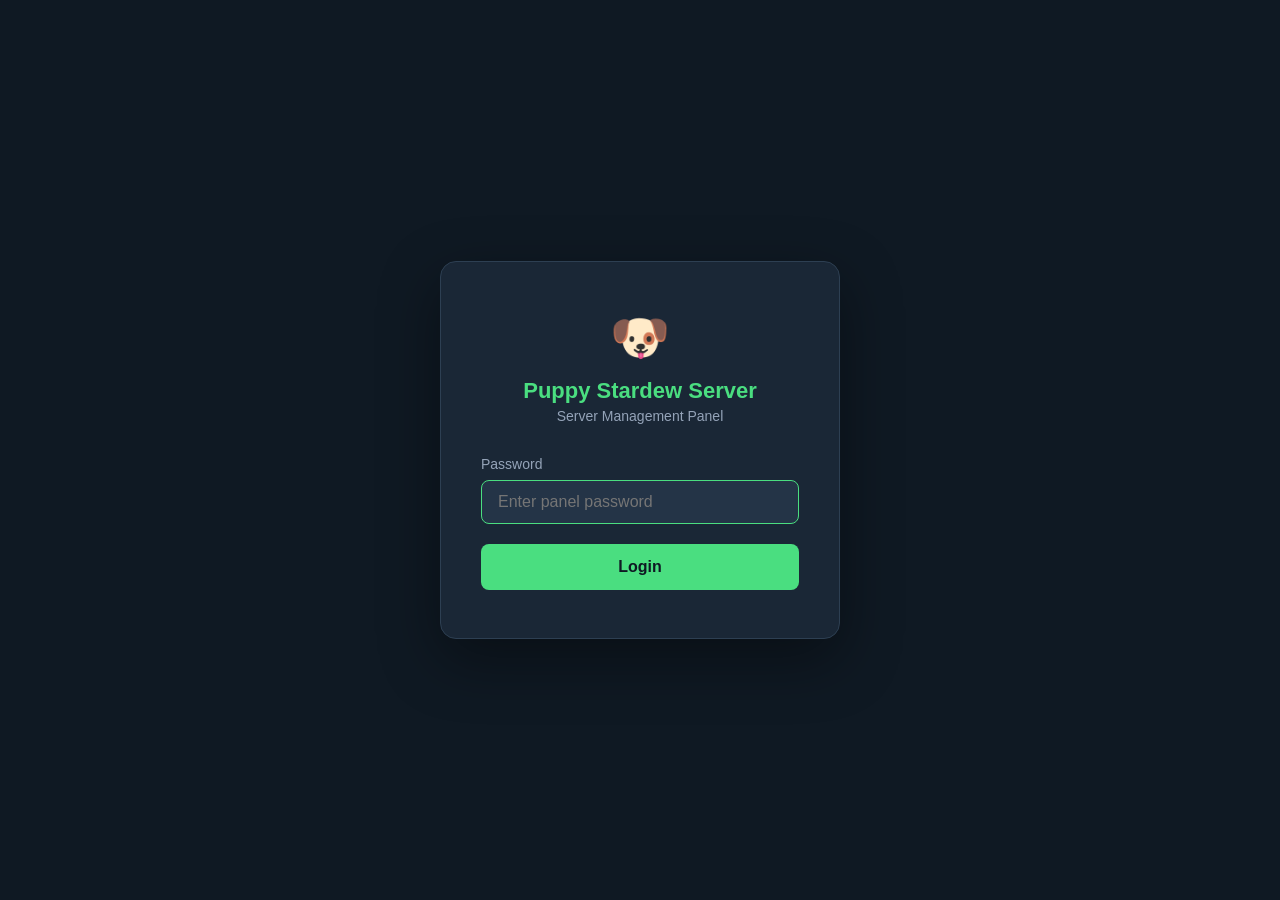
==== docker/web-panel/public/login.html @ a5d1c9ec "feat: add web management panel - Add browser-based control panel on port 18642 - Features: real-time" ====
<!DOCTYPE html>
<html lang="zh-CN">
<head>
  <meta charset="UTF-8">
  <meta name="viewport" content="width=device-width, initial-scale=1.0">
  <title>Puppy Stardew - Login</title>
  <style>
    * { margin: 0; padding: 0; box-sizing: border-box; }

    body {
      font-family: -apple-system, BlinkMacSystemFont, 'Segoe UI', Roboto, sans-serif;
      background: #0f1923;
      color: #e2e8f0;
      min-height: 100vh;
      display: flex;
      align-items: center;
      justify-content: center;
    }

    .login-container {
      background: #1a2736;
      border: 1px solid #2d3f52;
      border-radius: 16px;
      padding: 48px 40px;
      width: 100%;
      max-width: 400px;
      margin: 20px;
      box-shadow: 0 20px 60px rgba(0, 0, 0, 0.4);
    }

    .login-logo {
      text-align: center;
      margin-bottom: 32px;
    }

    .login-logo .emoji { font-size: 48px; }
    .login-logo h1 {
      font-size: 22px;
      margin-top: 12px;
      color: #4ade80;
    }
    .login-logo p {
      color: #94a3b8;
      font-size: 14px;
      margin-top: 4px;
    }

    .form-group {
      margin-bottom: 20px;
    }

    .form-group label {
      display: block;
      font-size: 14px;
      color: #94a3b8;
      margin-bottom: 8px;
    }

    .form-group input {
      width: 100%;
      padding: 12px 16px;
      background: #243447;
      border: 1px solid #2d3f52;
      border-radius: 8px;
      color: #e2e8f0;
      font-size: 16px;
      outline: none;
      transition: border-color 0.2s;
    }

    .form-group input:focus {
      border-color: #4ade80;
    }

    .login-btn {
      width: 100%;
      padding: 14px;
      background: #4ade80;
      border: none;
      border-radius: 8px;
      color: #0f1923;
      font-size: 16px;
      font-weight: 600;
      cursor: pointer;
      transition: background 0.2s;
    }

    .login-btn:hover { background: #22c55e; }
    .login-btn:disabled {
      background: #374151;
      color: #6b7280;
      cursor: not-allowed;
    }

    .error-msg {
      background: rgba(239, 68, 68, 0.15);
      border: 1px solid rgba(239, 68, 68, 0.3);
      color: #ef4444;
      padding: 10px 14px;
      border-radius: 8px;
      font-size: 14px;
      margin-bottom: 16px;
      display: none;
    }

    .error-msg.show { display: block; }
  </style>
</head>
<body>
  <div class="login-container">
    <div class="login-logo">
      <div class="emoji">🐶</div>
      <h1>Puppy Stardew Server</h1>
      <p data-i18n="login.subtitle">Server Management Panel</p>
    </div>

    <div id="errorMsg" class="error-msg"></div>

    <form id="loginForm" onsubmit="handleLogin(event)">
      <div class="form-group">
        <label data-i18n="login.password">Password</label>
        <input type="password" id="password" placeholder="Enter panel password" autofocus required>
      </div>
      <button type="submit" class="login-btn" id="loginBtn" data-i18n="login.button">Login</button>
    </form>
  </div>

  <script>
    // Check if already logged in
    const token = localStorage.getItem('panel_token');
    if (token) {
      fetch('/api/auth/verify', {
        headers: { 'Authorization': 'Bearer ' + token }
      }).then(r => {
        if (r.ok) window.location.href = '/';
      });
    }

    async function handleLogin(e) {
      e.preventDefault();
      const btn = document.getElementById('loginBtn');
      const errorEl = document.getElementById('errorMsg');
      const password = document.getElementById('password').value;

      btn.disabled = true;
      btn.textContent = 'Logging in...';
      errorEl.classList.remove('show');

      try {
        const resp = await fetch('/api/auth/login', {
          method: 'POST',
          headers: { 'Content-Type': 'application/json' },
          body: JSON.stringify({ password }),
        });

        const data = await resp.json();

        if (resp.ok) {
          localStorage.setItem('panel_token', data.token);
          window.location.href = '/';
        } else {
          errorEl.textContent = data.error || 'Login failed';
          if (data.attemptsRemaining !== undefined) {
            errorEl.textContent += ` (${data.attemptsRemaining} attempts remaining)`;
          }
          errorEl.classList.add('show');
        }
      } catch (err) {
        errorEl.textContent = 'Connection failed. Is the server running?';
        errorEl.classList.add('show');
      }

      btn.disabled = false;
      btn.textContent = 'Login';
    }
  </script>
</body>
</html>
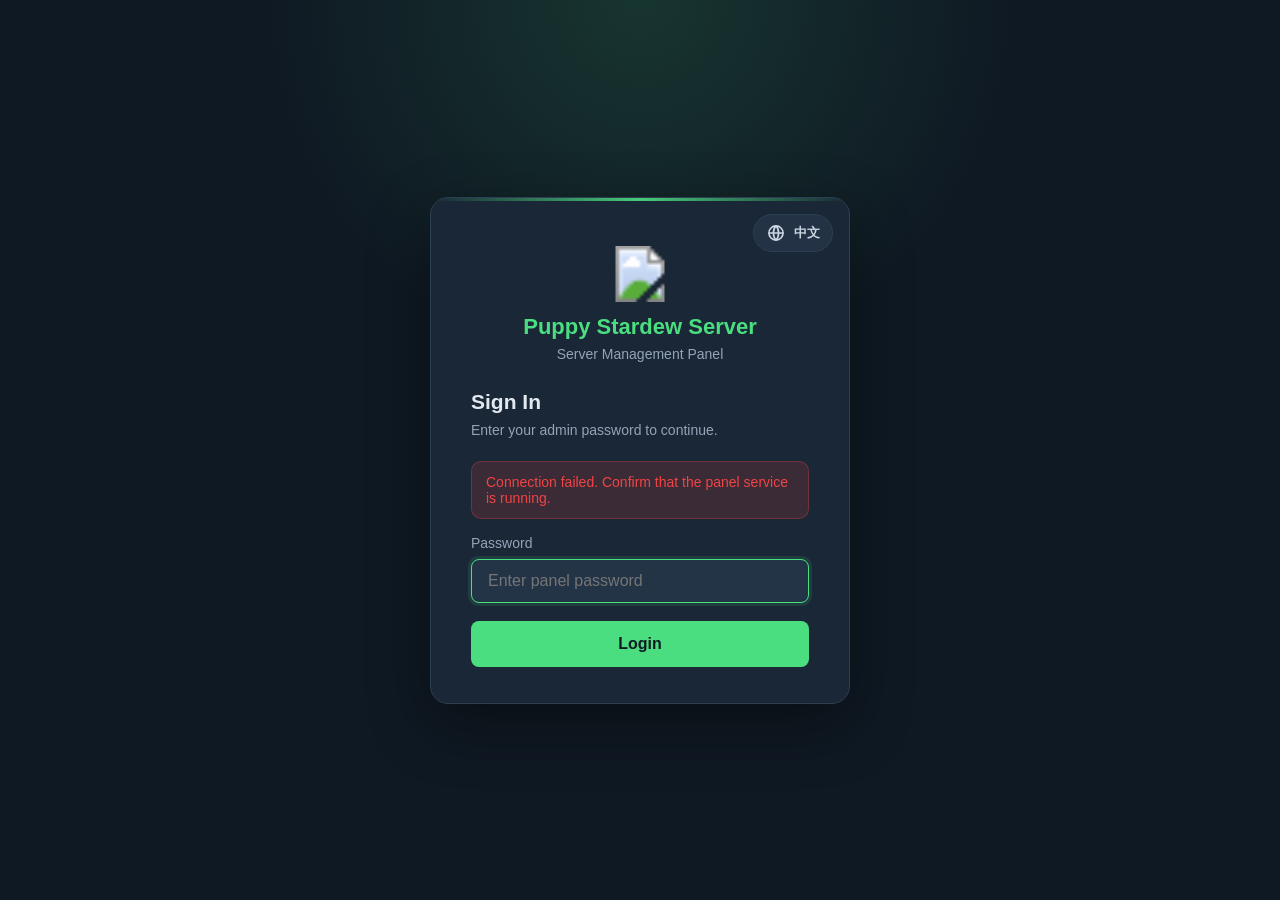
==== commit 82576770: "更新 icon-dog 使用 favicon.png 图片替代旧 SVG 路径" ====
--- a/docker/web-panel/public/login.html
+++ b/docker/web-panel/public/login.html
@@ -4,49 +4,155 @@
   <meta charset="UTF-8">
   <meta name="viewport" content="width=device-width, initial-scale=1.0">
   <title>Puppy Stardew - Login</title>
+  <link rel="icon" type="image/png" href="/favicon.png">
   <style>
     * { margin: 0; padding: 0; box-sizing: border-box; }
 
     body {
       font-family: -apple-system, BlinkMacSystemFont, 'Segoe UI', Roboto, sans-serif;
-      background: #0f1923;
+      background:
+        radial-gradient(circle at top, rgba(74, 222, 128, 0.14), transparent 34%),
+        #0f1923;
       color: #e2e8f0;
       min-height: 100vh;
       display: flex;
       align-items: center;
       justify-content: center;
+      padding: 20px;
+    }
+
+    .icon {
+      width: 20px;
+      height: 20px;
+      fill: none;
+      stroke: currentColor;
+      stroke-width: 2;
+      stroke-linecap: round;
+      stroke-linejoin: round;
+      flex-shrink: 0;
     }
 
     .login-container {
+      position: relative;
       background: #1a2736;
       border: 1px solid #2d3f52;
-      border-radius: 16px;
-      padding: 48px 40px;
+      border-radius: 18px;
+      padding: 48px 40px 36px;
       width: 100%;
-      max-width: 400px;
-      margin: 20px;
+      max-width: 420px;
       box-shadow: 0 20px 60px rgba(0, 0, 0, 0.4);
+      overflow: hidden;
+    }
+
+    .login-container::before {
+      content: '';
+      position: absolute;
+      inset: 0 0 auto;
+      height: 3px;
+      background: linear-gradient(90deg, transparent, #4ade80, transparent);
+      opacity: 0.9;
+    }
+
+    .lang-toggle {
+      position: absolute;
+      top: 16px;
+      right: 16px;
+      display: inline-flex;
+      align-items: center;
+      gap: 8px;
+      border: 1px solid #2d3f52;
+      background: rgba(36, 52, 71, 0.92);
+      color: #cbd5e1;
+      border-radius: 999px;
+      padding: 8px 12px;
+      cursor: pointer;
+    }
+
+    .lang-toggle span {
+      font-size: 13px;
+      font-weight: 600;
     }
 
     .login-logo {
       text-align: center;
-      margin-bottom: 32px;
-    }
-
-    .login-logo .emoji { font-size: 48px; }
+      margin-bottom: 28px;
+    }
+
+    .logo-mark {
+      width: 56px;
+      height: 56px;
+      color: #4ade80;
+      margin: 0 auto 12px;
+      display: flex;
+      align-items: center;
+      justify-content: center;
+    }
+
+    .logo-mark .icon {
+      width: 100%;
+      height: 100%;
+    }
+
     .login-logo h1 {
       font-size: 22px;
-      margin-top: 12px;
       color: #4ade80;
     }
+
     .login-logo p {
       color: #94a3b8;
       font-size: 14px;
-      margin-top: 4px;
+      margin-top: 6px;
+    }
+
+    .auth-copy {
+      margin-bottom: 20px;
+    }
+
+    .auth-copy h2 {
+      font-size: 21px;
+      margin-bottom: 6px;
+    }
+
+    .auth-copy p {
+      color: #94a3b8;
+      font-size: 14px;
+      line-height: 1.5;
+    }
+
+    .feedback {
+      border-radius: 10px;
+      padding: 12px 14px;
+      font-size: 14px;
+      margin-bottom: 16px;
+      display: none;
+    }
+
+    .feedback.show { display: block; }
+    .feedback.error {
+      background: rgba(239, 68, 68, 0.15);
+      border: 1px solid rgba(239, 68, 68, 0.3);
+      color: #ef4444;
+    }
+
+    .feedback.success {
+      background: rgba(74, 222, 128, 0.14);
+      border: 1px solid rgba(74, 222, 128, 0.28);
+      color: #4ade80;
+    }
+
+    .loading-state {
+      color: #94a3b8;
+      font-size: 14px;
+      margin-bottom: 16px;
+    }
+
+    .auth-form.hidden,
+    .loading-state.hidden {
+      display: none;
     }
 
     .form-group {
-      margin-bottom: 20px;
+      margin-bottom: 18px;
     }
 
     .form-group label {
@@ -65,12 +171,49 @@
       color: #e2e8f0;
       font-size: 16px;
       outline: none;
-      transition: border-color 0.2s;
+      transition: border-color 0.2s, box-shadow 0.2s;
     }
 
     .form-group input:focus {
       border-color: #4ade80;
-    }
+      box-shadow: 0 0 0 3px rgba(74, 222, 128, 0.12);
+    }
+
+    .validation-list {
+      background: rgba(15, 25, 35, 0.45);
+      border: 1px solid #2d3f52;
+      border-radius: 10px;
+      padding: 12px 14px;
+      margin: -4px 0 18px;
+      display: grid;
+      gap: 10px;
+    }
+
+    .rule {
+      display: flex;
+      align-items: center;
+      gap: 10px;
+      color: #94a3b8;
+      font-size: 13px;
+    }
+
+    .rule-dot {
+      width: 10px;
+      height: 10px;
+      border-radius: 999px;
+      background: #64748b;
+      flex-shrink: 0;
+      transition: background 0.2s, box-shadow 0.2s;
+    }
+
+    .rule.valid { color: #4ade80; }
+    .rule.valid .rule-dot {
+      background: #4ade80;
+      box-shadow: 0 0 0 4px rgba(74, 222, 128, 0.12);
+    }
+
+    .rule.invalid { color: #ef4444; }
+    .rule.invalid .rule-dot { background: #ef4444; }
 
     .login-btn {
       width: 100%;
@@ -80,99 +223,377 @@
       border-radius: 8px;
       color: #0f1923;
       font-size: 16px;
-      font-weight: 600;
+      font-weight: 700;
       cursor: pointer;
-      transition: background 0.2s;
-    }
-
-    .login-btn:hover { background: #22c55e; }
+      transition: background 0.2s, transform 0.2s;
+    }
+
+    .login-btn:hover { background: #22c55e; transform: translateY(-1px); }
     .login-btn:disabled {
       background: #374151;
       color: #6b7280;
       cursor: not-allowed;
-    }
-
-    .error-msg {
-      background: rgba(239, 68, 68, 0.15);
-      border: 1px solid rgba(239, 68, 68, 0.3);
-      color: #ef4444;
-      padding: 10px 14px;
-      border-radius: 8px;
-      font-size: 14px;
-      margin-bottom: 16px;
-      display: none;
-    }
-
-    .error-msg.show { display: block; }
+      transform: none;
+    }
+
+    .login-container.success-pulse {
+      animation: successPulse 0.7s ease;
+    }
+
+    @keyframes successPulse {
+      0% { box-shadow: 0 20px 60px rgba(0, 0, 0, 0.4); }
+      50% { box-shadow: 0 20px 70px rgba(74, 222, 128, 0.25); }
+      100% { box-shadow: 0 20px 60px rgba(0, 0, 0, 0.4); }
+    }
+
+    @media (max-width: 480px) {
+      .login-container {
+        padding: 52px 22px 28px;
+      }
+    }
   </style>
 </head>
 <body>
-  <div class="login-container">
+  <svg xmlns="http://www.w3.org/2000/svg" aria-hidden="true" style="position:absolute;width:0;height:0;overflow:hidden">
+    <symbol id="icon-dog" viewBox="0 0 100 100">
+      <image href="/favicon.png" x="0" y="0" width="100" height="100"/>
+    </symbol>
+    <symbol id="icon-globe" viewBox="0 0 24 24">
+      <g fill="none" stroke="currentColor" stroke-width="2" stroke-linecap="round" stroke-linejoin="round">
+        <circle cx="12" cy="12" r="8.5" />
+        <path d="M3.8 12h16.4" />
+        <path d="M12 3.5c2 2 3.1 5 3.1 8.5S14 18.5 12 20.5c-2-2-3.1-5-3.1-8.5S10 5.5 12 3.5Z" />
+      </g>
+    </symbol>
+  </svg>
+
+  <div class="login-container" id="loginContainer">
+    <button class="lang-toggle" id="langToggle" type="button">
+      <svg class="icon"><use href="#icon-globe"></use></svg>
+      <span id="langToggleLabel">EN</span>
+    </button>
+
     <div class="login-logo">
-      <div class="emoji">🐶</div>
+      <div class="logo-mark"><svg class="icon"><use href="#icon-dog"></use></svg></div>
       <h1>Puppy Stardew Server</h1>
       <p data-i18n="login.subtitle">Server Management Panel</p>
     </div>
 
-    <div id="errorMsg" class="error-msg"></div>
-
-    <form id="loginForm" onsubmit="handleLogin(event)">
+    <div class="auth-copy">
+      <h2 id="formTitle">...</h2>
+      <p id="formSubtitle">...</p>
+    </div>
+
+    <div id="feedback" class="feedback"></div>
+    <div id="loadingState" class="loading-state" data-i18n="general.loading">Loading...</div>
+
+    <form id="loginForm" class="auth-form hidden" onsubmit="handleLogin(event)">
       <div class="form-group">
-        <label data-i18n="login.password">Password</label>
-        <input type="password" id="password" placeholder="Enter panel password" autofocus required>
+        <label for="password" data-i18n="login.password">Password</label>
+        <input type="password" id="password" data-i18n-placeholder="login.placeholder" placeholder="Enter panel password" autocomplete="current-password" required>
       </div>
       <button type="submit" class="login-btn" id="loginBtn" data-i18n="login.button">Login</button>
     </form>
+
+    <form id="setupForm" class="auth-form hidden" onsubmit="handleSetup(event)">
+      <div class="form-group">
+        <label for="setupPassword" data-i18n="setup.password">Password</label>
+        <input type="password" id="setupPassword" data-i18n-placeholder="setup.password" placeholder="Password" autocomplete="new-password" required>
+      </div>
+      <div class="form-group">
+        <label for="confirmPassword" data-i18n="setup.confirm">Confirm Password</label>
+        <input type="password" id="confirmPassword" data-i18n-placeholder="setup.confirm" placeholder="Confirm Password" autocomplete="new-password" required>
+      </div>
+      <div class="validation-list">
+        <div class="rule" id="ruleLength">
+          <span class="rule-dot"></span>
+          <span data-i18n="setup.minLength">Password must be at least 6 characters</span>
+        </div>
+        <div class="rule" id="ruleMatch">
+          <span class="rule-dot"></span>
+          <span data-i18n="setup.mismatch">Passwords do not match</span>
+        </div>
+      </div>
+      <button type="submit" class="login-btn" id="setupBtn" data-i18n="setup.button" disabled>Get Started</button>
+    </form>
   </div>
 
   <script>
-    // Check if already logged in
-    const token = localStorage.getItem('panel_token');
-    if (token) {
-      fetch('/api/auth/verify', {
-        headers: { 'Authorization': 'Bearer ' + token }
-      }).then(r => {
-        if (r.ok) window.location.href = '/';
+    let currentMode = 'loading';
+    let currentLang = detectLanguage();
+
+    const translations = {
+      zh: {
+        'general.loading': '正在检查面板状态...',
+        'lang.toggle': '切换语言',
+        'login.subtitle': '服务器管理面板',
+        'login.title': '登录管理面板',
+        'login.description': '输入您设置的管理密码以继续。',
+        'login.password': '密码',
+        'login.placeholder': '请输入管理密码',
+        'login.button': '登录',
+        'login.loading': '登录中...',
+        'login.failed': '登录失败',
+        'login.connection': '连接失败，请确认面板服务已启动。',
+        'login.redirecting': '验证通过，正在跳转...',
+        'setup.title': '设置管理密码',
+        'setup.subtitle': '首次使用，请设置您的管理密码',
+        'setup.password': '设置密码',
+        'setup.confirm': '确认密码',
+        'setup.button': '开始使用',
+        'setup.loading': '设置中...',
+        'setup.minLength': '密码至少需要6个字符',
+        'setup.mismatch': '两次输入的密码不一致',
+        'setup.success': '密码设置成功！',
+        'setup.failed': '设置失败',
+      },
+      en: {
+        'general.loading': 'Checking panel status...',
+        'lang.toggle': 'Switch language',
+        'login.subtitle': 'Server Management Panel',
+        'login.title': 'Sign In',
+        'login.description': 'Enter your admin password to continue.',
+        'login.password': 'Password',
+        'login.placeholder': 'Enter panel password',
+        'login.button': 'Login',
+        'login.loading': 'Logging in...',
+        'login.failed': 'Login failed',
+        'login.connection': 'Connection failed. Confirm that the panel service is running.',
+        'login.redirecting': 'Verified. Redirecting...',
+        'setup.title': 'Set Admin Password',
+        'setup.subtitle': 'First time setup - please create your admin password',
+        'setup.password': 'Password',
+        'setup.confirm': 'Confirm Password',
+        'setup.button': 'Get Started',
+        'setup.loading': 'Setting password...',
+        'setup.minLength': 'Password must be at least 6 characters',
+        'setup.mismatch': 'Passwords do not match',
+        'setup.success': 'Password set successfully!',
+        'setup.failed': 'Setup failed',
+      },
+    };
+
+    function detectLanguage() {
+      const saved = localStorage.getItem('panel_lang');
+      if (saved === 'zh' || saved === 'en') return saved;
+      return (navigator.language || '').toLowerCase().startsWith('zh') ? 'zh' : 'en';
+    }
+
+    function t(key) {
+      return (translations[currentLang] && translations[currentLang][key]) || key;
+    }
+
+    function applyTranslations() {
+      document.documentElement.lang = currentLang === 'zh' ? 'zh-CN' : 'en';
+      document.title = currentMode === 'setup' ? `Puppy Stardew - ${t('setup.title')}` : 'Puppy Stardew - Login';
+
+      document.querySelectorAll('[data-i18n]').forEach((el) => {
+        el.textContent = t(el.dataset.i18n);
       });
-    }
-
-    async function handleLogin(e) {
-      e.preventDefault();
-      const btn = document.getElementById('loginBtn');
-      const errorEl = document.getElementById('errorMsg');
+      document.querySelectorAll('[data-i18n-placeholder]').forEach((el) => {
+        el.setAttribute('placeholder', t(el.dataset.i18nPlaceholder));
+      });
+
+      document.getElementById('langToggle').title = t('lang.toggle');
+      document.getElementById('langToggleLabel').textContent = currentLang === 'zh' ? 'EN' : '中文';
+      document.getElementById('formTitle').textContent = t(currentMode === 'setup' ? 'setup.title' : 'login.title');
+      document.getElementById('formSubtitle').textContent = t(currentMode === 'setup' ? 'setup.subtitle' : 'login.description');
+      updateSetupValidation();
+    }
+
+    function setMode(mode) {
+      currentMode = mode;
+      document.getElementById('loadingState').classList.add('hidden');
+      document.getElementById('loginForm').classList.toggle('hidden', mode !== 'login');
+      document.getElementById('setupForm').classList.toggle('hidden', mode !== 'setup');
+      applyTranslations();
+
+      const target = mode === 'setup' ? document.getElementById('setupPassword') : document.getElementById('password');
+      target.focus();
+    }
+
+    function setFeedback(message, type = 'error') {
+      const feedback = document.getElementById('feedback');
+      feedback.textContent = message;
+      feedback.className = `feedback show ${type}`;
+    }
+
+    function clearFeedback() {
+      const feedback = document.getElementById('feedback');
+      feedback.className = 'feedback';
+      feedback.textContent = '';
+    }
+
+    function updateSetupValidation() {
+      const password = document.getElementById('setupPassword');
+      const confirmPassword = document.getElementById('confirmPassword');
+      const setupBtn = document.getElementById('setupBtn');
+
+      if (!password || !confirmPassword || !setupBtn) return;
+
+      const hasLength = password.value.length >= 6;
+      const hasMatch = confirmPassword.value.length > 0 && password.value === confirmPassword.value;
+
+      document.getElementById('ruleLength').className = `rule ${password.value ? (hasLength ? 'valid' : 'invalid') : ''}`.trim();
+      document.getElementById('ruleMatch').className = `rule ${confirmPassword.value ? (hasMatch ? 'valid' : 'invalid') : ''}`.trim();
+
+      setupBtn.disabled = !(hasLength && hasMatch);
+    }
+
+    async function request(url, options = {}) {
+      const response = await fetch(url, {
+        headers: { 'Content-Type': 'application/json', ...(options.headers || {}) },
+        ...options,
+      });
+
+      let data = {};
+      try {
+        data = await response.json();
+      } catch (err) {
+        data = {};
+      }
+
+      return { response, data };
+    }
+
+    async function verifyExistingToken() {
+      const token = localStorage.getItem('panel_token');
+      if (!token) return false;
+
+      try {
+        const { response } = await request('/api/auth/verify', {
+          headers: { Authorization: `Bearer ${token}` },
+        });
+
+        if (response.ok) {
+          setFeedback(t('login.redirecting'), 'success');
+          window.location.href = '/';
+          return true;
+        }
+      } catch (err) {
+        return false;
+      }
+
+      return false;
+    }
+
+    async function initializePage() {
+      applyTranslations();
+
+      try {
+        const { response, data } = await request('/api/auth/status');
+        if (!response.ok) {
+          throw new Error('status failed');
+        }
+
+        if (data.needsSetup) {
+          setMode('setup');
+          return;
+        }
+
+        setMode('login');
+        await verifyExistingToken();
+      } catch (err) {
+        setMode('login');
+        setFeedback(t('login.connection'), 'error');
+      }
+    }
+
+    async function handleLogin(event) {
+      event.preventDefault();
+      clearFeedback();
+
+      const button = document.getElementById('loginBtn');
       const password = document.getElementById('password').value;
-
-      btn.disabled = true;
-      btn.textContent = 'Logging in...';
-      errorEl.classList.remove('show');
+      button.disabled = true;
+      button.textContent = t('login.loading');
 
       try {
-        const resp = await fetch('/api/auth/login', {
+        const { response, data } = await request('/api/auth/login', {
           method: 'POST',
-          headers: { 'Content-Type': 'application/json' },
           body: JSON.stringify({ password }),
         });
 
-        const data = await resp.json();
-
-        if (resp.ok) {
+        if (response.ok) {
           localStorage.setItem('panel_token', data.token);
           window.location.href = '/';
+          return;
+        }
+
+        if (data.needsSetup) {
+          setMode('setup');
+          setFeedback(t('setup.subtitle'), 'error');
+          return;
+        }
+
+        let message = data.error || t('login.failed');
+        if (data.attemptsRemaining !== undefined) {
+          message += ` (${data.attemptsRemaining})`;
+        }
+        setFeedback(message, 'error');
+      } catch (err) {
+        setFeedback(t('login.connection'), 'error');
+      } finally {
+        button.disabled = false;
+        button.textContent = t('login.button');
+      }
+    }
+
+    async function handleSetup(event) {
+      event.preventDefault();
+      clearFeedback();
+      updateSetupValidation();
+
+      const password = document.getElementById('setupPassword').value;
+      const confirmPassword = document.getElementById('confirmPassword').value;
+      const button = document.getElementById('setupBtn');
+
+      if (button.disabled) return;
+
+      button.disabled = true;
+      button.textContent = t('setup.loading');
+      let shouldRedirect = false;
+
+      try {
+        const { response, data } = await request('/api/auth/setup', {
+          method: 'POST',
+          body: JSON.stringify({ password, confirmPassword }),
+        });
+
+        if (!response.ok) {
+          if (response.status === 403) {
+            setMode('login');
+          }
+          setFeedback(data.error || t('setup.failed'), 'error');
         } else {
-          errorEl.textContent = data.error || 'Login failed';
-          if (data.attemptsRemaining !== undefined) {
-            errorEl.textContent += ` (${data.attemptsRemaining} attempts remaining)`;
-          }
-          errorEl.classList.add('show');
+          localStorage.setItem('panel_token', data.token);
+          document.getElementById('loginContainer').classList.add('success-pulse');
+          setFeedback(t('setup.success'), 'success');
+          shouldRedirect = true;
+          setTimeout(() => {
+            window.location.href = '/';
+          }, 900);
         }
       } catch (err) {
-        errorEl.textContent = 'Connection failed. Is the server running?';
-        errorEl.classList.add('show');
+        setFeedback(t('login.connection'), 'error');
+      } finally {
+        if (!shouldRedirect) {
+          updateSetupValidation();
+          button.textContent = t('setup.button');
+        }
       }
-
-      btn.disabled = false;
-      btn.textContent = 'Login';
-    }
+    }
+
+    document.getElementById('langToggle').addEventListener('click', () => {
+      currentLang = currentLang === 'en' ? 'zh' : 'en';
+      localStorage.setItem('panel_lang', currentLang);
+      applyTranslations();
+    });
+
+    document.getElementById('setupPassword').addEventListener('input', updateSetupValidation);
+    document.getElementById('confirmPassword').addEventListener('input', updateSetupValidation);
+
+    initializePage();
   </script>
 </body>
 </html>
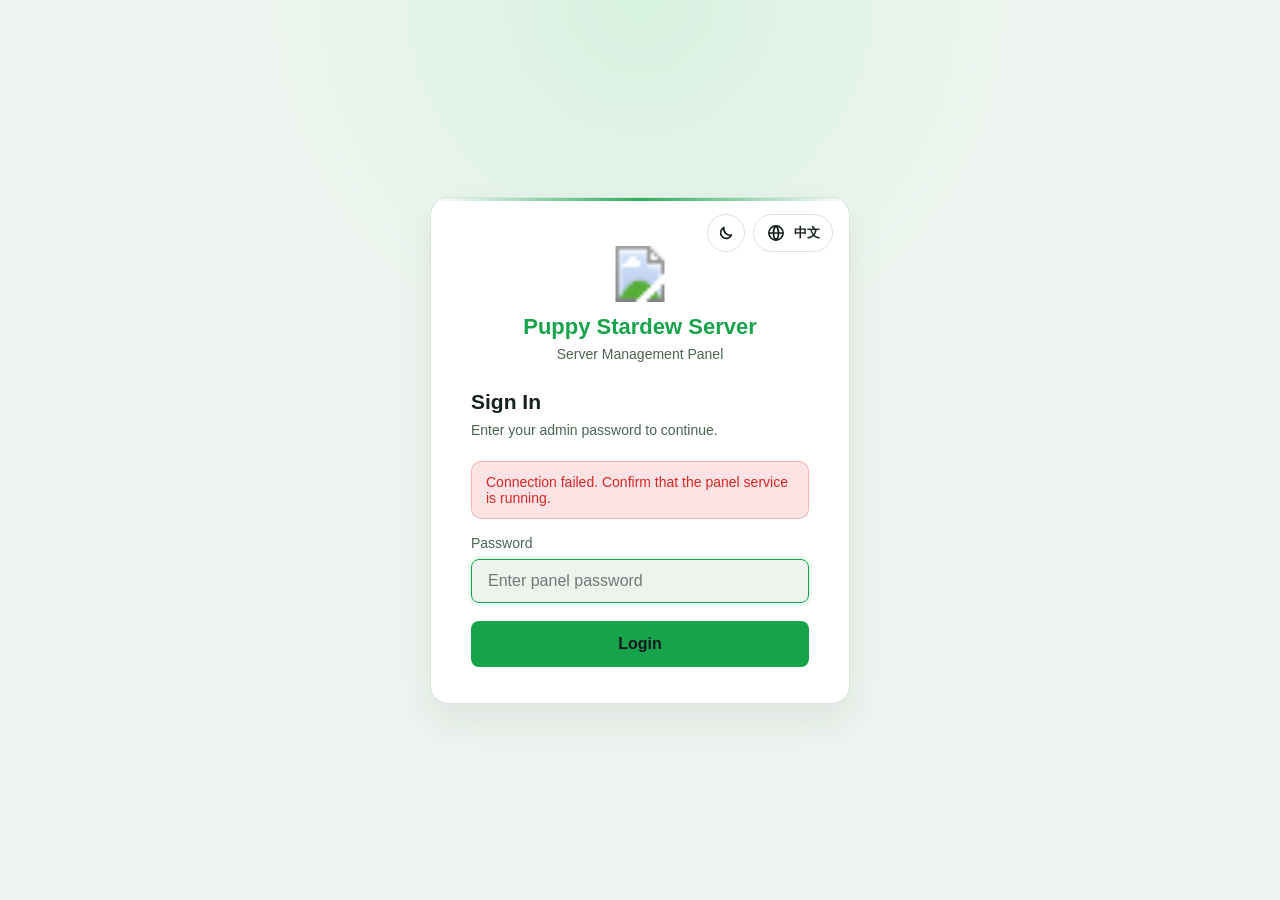
==== commit 9b9506f9: "v1.0.71: Config page overhaul - viewable VNC password, real values, restart dialog - VNC_PASSWORD no" ====
--- a/docker/web-panel/public/login.html
+++ b/docker/web-panel/public/login.html
@@ -5,20 +5,64 @@
   <meta name="viewport" content="width=device-width, initial-scale=1.0">
   <title>Puppy Stardew - Login</title>
   <link rel="icon" type="image/png" href="/favicon.png">
+  <script>
+    (() => {
+      const savedTheme = localStorage.getItem('panel_theme');
+      const theme = savedTheme === 'light' || savedTheme === 'dark'
+        ? savedTheme
+        : (window.matchMedia && window.matchMedia('(prefers-color-scheme: light)').matches ? 'light' : 'dark');
+      document.documentElement.dataset.theme = theme;
+    })();
+  </script>
   <style>
+    :root {
+      --bg-primary: #0f1923;
+      --bg-card: #1a2736;
+      --bg-field: #243447;
+      --bg-soft: rgba(15, 25, 35, 0.45);
+      --bg-toggle: rgba(36, 52, 71, 0.92);
+      --text-primary: #e2e8f0;
+      --text-secondary: #94a3b8;
+      --text-muted: #64748b;
+      --border: #2d3f52;
+      --accent: #4ade80;
+      --accent-dark: #22c55e;
+      --danger: #ef4444;
+      --shadow: 0 20px 60px rgba(0, 0, 0, 0.4);
+      --success-shadow: 0 20px 70px rgba(74, 222, 128, 0.25);
+    }
+
+    :root[data-theme='light'] {
+      --bg-primary: #eef5f0;
+      --bg-card: #ffffff;
+      --bg-field: #edf4ee;
+      --bg-soft: rgba(223, 235, 226, 0.8);
+      --bg-toggle: rgba(255, 255, 255, 0.94);
+      --text-primary: #162119;
+      --text-secondary: #4b6351;
+      --text-muted: #6f8374;
+      --border: #d7e4da;
+      --accent: #16a34a;
+      --accent-dark: #15803d;
+      --danger: #dc2626;
+      --shadow: 0 18px 40px rgba(22, 33, 25, 0.08);
+      --success-shadow: 0 20px 60px rgba(22, 163, 74, 0.18);
+    }
+
     * { margin: 0; padding: 0; box-sizing: border-box; }
 
     body {
       font-family: -apple-system, BlinkMacSystemFont, 'Segoe UI', Roboto, sans-serif;
       background:
         radial-gradient(circle at top, rgba(74, 222, 128, 0.14), transparent 34%),
-        #0f1923;
-      color: #e2e8f0;
+        var(--bg-primary);
+      color: var(--text-primary);
       min-height: 100vh;
       display: flex;
       align-items: center;
       justify-content: center;
       padding: 20px;
+      transition: background-color 0.2s ease, color 0.2s ease;
     }
 
     .icon {
@@ -34,13 +78,13 @@
 
     .login-container {
       position: relative;
-      background: #1a2736;
-      border: 1px solid #2d3f52;
+      background: var(--bg-card);
+      border: 1px solid var(--border);
       border-radius: 18px;
       padding: 48px 40px 36px;
       width: 100%;
       max-width: 420px;
-      box-shadow: 0 20px 60px rgba(0, 0, 0, 0.4);
+      box-shadow: var(--shadow);
       overflow: hidden;
     }
 
@@ -49,25 +93,35 @@
       position: absolute;
       inset: 0 0 auto;
       height: 3px;
-      background: linear-gradient(90deg, transparent, #4ade80, transparent);
+      background: linear-gradient(90deg, transparent, var(--accent), transparent);
       opacity: 0.9;
     }
 
-    .lang-toggle {
+    .top-actions {
       position: absolute;
       top: 16px;
       right: 16px;
+      display: flex;
+      gap: 8px;
+    }
+
+    .theme-toggle,
+    .lang-toggle {
       display: inline-flex;
       align-items: center;
       gap: 8px;
-      border: 1px solid #2d3f52;
-      background: rgba(36, 52, 71, 0.92);
-      color: #cbd5e1;
+      border: 1px solid var(--border);
+      background: var(--bg-toggle);
+      color: var(--text-primary);
       border-radius: 999px;
       padding: 8px 12px;
       cursor: pointer;
     }
 
+    .theme-toggle {
+      padding: 8px;
+    }
+
     .lang-toggle span {
       font-size: 13px;
       font-weight: 600;
@@ -81,7 +135,7 @@
     .logo-mark {
       width: 56px;
       height: 56px;
-      color: #4ade80;
+      color: var(--accent);
       margin: 0 auto 12px;
       display: flex;
       align-items: center;
@@ -95,11 +149,11 @@
 
     .login-logo h1 {
       font-size: 22px;
-      color: #4ade80;
+      color: var(--accent);
     }
 
     .login-logo p {
-      color: #94a3b8;
+      color: var(--text-secondary);
       font-size: 14px;
       margin-top: 6px;
     }
@@ -114,7 +168,7 @@
     }
 
     .auth-copy p {
-      color: #94a3b8;
+      color: var(--text-secondary);
       font-size: 14px;
       line-height: 1.5;
     }
@@ -131,17 +185,17 @@
     .feedback.error {
       background: rgba(239, 68, 68, 0.15);
       border: 1px solid rgba(239, 68, 68, 0.3);
-      color: #ef4444;
+      color: var(--danger);
     }
 
     .feedback.success {
       background: rgba(74, 222, 128, 0.14);
       border: 1px solid rgba(74, 222, 128, 0.28);
-      color: #4ade80;
+      color: var(--accent);
     }
 
     .loading-state {
-      color: #94a3b8;
+      color: var(--text-secondary);
       font-size: 14px;
       margin-bottom: 16px;
     }
@@ -158,30 +212,30 @@
     .form-group label {
       display: block;
       font-size: 14px;
-      color: #94a3b8;
+      color: var(--text-secondary);
       margin-bottom: 8px;
     }
 
     .form-group input {
       width: 100%;
       padding: 12px 16px;
-      background: #243447;
-      border: 1px solid #2d3f52;
+      background: var(--bg-field);
+      border: 1px solid var(--border);
       border-radius: 8px;
-      color: #e2e8f0;
+      color: var(--text-primary);
       font-size: 16px;
       outline: none;
       transition: border-color 0.2s, box-shadow 0.2s;
     }
 
     .form-group input:focus {
-      border-color: #4ade80;
+      border-color: var(--accent);
       box-shadow: 0 0 0 3px rgba(74, 222, 128, 0.12);
     }
 
     .validation-list {
-      background: rgba(15, 25, 35, 0.45);
-      border: 1px solid #2d3f52;
+      background: var(--bg-soft);
+      border: 1px solid var(--border);
       border-radius: 10px;
       padding: 12px 14px;
       margin: -4px 0 18px;
@@ -193,7 +247,7 @@
       display: flex;
       align-items: center;
       gap: 10px;
-      color: #94a3b8;
+      color: var(--text-secondary);
       font-size: 13px;
     }
 
@@ -201,24 +255,24 @@
       width: 10px;
       height: 10px;
       border-radius: 999px;
-      background: #64748b;
+      background: var(--text-muted);
       flex-shrink: 0;
       transition: background 0.2s, box-shadow 0.2s;
     }
 
-    .rule.valid { color: #4ade80; }
+    .rule.valid { color: var(--accent); }
     .rule.valid .rule-dot {
-      background: #4ade80;
+      background: var(--accent);
       box-shadow: 0 0 0 4px rgba(74, 222, 128, 0.12);
     }
 
-    .rule.invalid { color: #ef4444; }
-    .rule.invalid .rule-dot { background: #ef4444; }
+    .rule.invalid { color: var(--danger); }
+    .rule.invalid .rule-dot { background: var(--danger); }
 
     .login-btn {
       width: 100%;
       padding: 14px;
-      background: #4ade80;
+      background: var(--accent);
       border: none;
       border-radius: 8px;
       color: #0f1923;
@@ -228,7 +282,7 @@
       transition: background 0.2s, transform 0.2s;
     }
 
-    .login-btn:hover { background: #22c55e; transform: translateY(-1px); }
+    .login-btn:hover { background: var(--accent-dark); transform: translateY(-1px); }
     .login-btn:disabled {
       background: #374151;
       color: #6b7280;
@@ -241,9 +295,9 @@
     }
 
     @keyframes successPulse {
-      0% { box-shadow: 0 20px 60px rgba(0, 0, 0, 0.4); }
-      50% { box-shadow: 0 20px 70px rgba(74, 222, 128, 0.25); }
-      100% { box-shadow: 0 20px 60px rgba(0, 0, 0, 0.4); }
+      0% { box-shadow: var(--shadow); }
+      50% { box-shadow: var(--success-shadow); }
+      100% { box-shadow: var(--shadow); }
     }
 
     @media (max-width: 480px) {
@@ -265,13 +319,36 @@
         <path d="M12 3.5c2 2 3.1 5 3.1 8.5S14 18.5 12 20.5c-2-2-3.1-5-3.1-8.5S10 5.5 12 3.5Z" />
       </g>
     </symbol>
+    <symbol id="icon-theme-light" viewBox="0 0 24 24">
+      <g fill="none" stroke="currentColor" stroke-width="2" stroke-linecap="round" stroke-linejoin="round">
+        <circle cx="12" cy="12" r="4" />
+        <path d="M12 2.5v2.2" />
+        <path d="M12 19.3v2.2" />
+        <path d="m4.9 4.9 1.6 1.6" />
+        <path d="m17.5 17.5 1.6 1.6" />
+        <path d="M2.5 12h2.2" />
+        <path d="M19.3 12h2.2" />
+        <path d="m4.9 19.1 1.6-1.6" />
+        <path d="m17.5 6.5 1.6-1.6" />
+      </g>
+    </symbol>
+    <symbol id="icon-theme-dark" viewBox="0 0 24 24">
+      <g fill="none" stroke="currentColor" stroke-width="2" stroke-linecap="round" stroke-linejoin="round">
+        <path d="M18.5 14.5a6.8 6.8 0 1 1-9-9 7.6 7.6 0 0 0 9 9Z" />
+      </g>
+    </symbol>
   </svg>
 
   <div class="login-container" id="loginContainer">
-    <button class="lang-toggle" id="langToggle" type="button">
-      <svg class="icon"><use href="#icon-globe"></use></svg>
-      <span id="langToggleLabel">EN</span>
-    </button>
+    <div class="top-actions">
+      <button class="theme-toggle" id="themeToggle" type="button">
+        <svg class="icon"><use href="#icon-theme-light"></use></svg>
+      </button>
+      <button class="lang-toggle" id="langToggle" type="button">
+        <svg class="icon"><use href="#icon-globe"></use></svg>
+        <span id="langToggleLabel">EN</span>
+      </button>
+    </div>
 
     <div class="login-logo">
       <div class="logo-mark"><svg class="icon"><use href="#icon-dog"></use></svg></div>
@@ -321,6 +398,7 @@
   <script>
     let currentMode = 'loading';
     let currentLang = detectLanguage();
+    let currentTheme = detectTheme();
 
     const translations = {
       zh: {
@@ -346,6 +424,8 @@
         'setup.mismatch': '两次输入的密码不一致',
         'setup.success': '密码设置成功！',
         'setup.failed': '设置失败',
+        'theme.light': '切换到亮色模式',
+        'theme.dark': '切换到暗色模式',
       },
       en: {
         'general.loading': 'Checking panel status...',
@@ -370,6 +450,8 @@
         'setup.mismatch': 'Passwords do not match',
         'setup.success': 'Password set successfully!',
         'setup.failed': 'Setup failed',
+        'theme.light': 'Switch to light mode',
+        'theme.dark': 'Switch to dark mode',
       },
     };
 
@@ -377,6 +459,12 @@
       const saved = localStorage.getItem('panel_lang');
       if (saved === 'zh' || saved === 'en') return saved;
       return (navigator.language || '').toLowerCase().startsWith('zh') ? 'zh' : 'en';
+    }
+
+    function detectTheme() {
+      const saved = localStorage.getItem('panel_theme');
+      if (saved === 'light' || saved === 'dark') return saved;
+      return window.matchMedia && window.matchMedia('(prefers-color-scheme: light)').matches ? 'light' : 'dark';
     }
 
     function t(key) {
@@ -398,7 +486,17 @@
       document.getElementById('langToggleLabel').textContent = currentLang === 'zh' ? 'EN' : '中文';
       document.getElementById('formTitle').textContent = t(currentMode === 'setup' ? 'setup.title' : 'login.title');
       document.getElementById('formSubtitle').textContent = t(currentMode === 'setup' ? 'setup.subtitle' : 'login.description');
+      applyTheme();
       updateSetupValidation();
+    }
+
+    function applyTheme() {
+      document.documentElement.dataset.theme = currentTheme;
+      const themeIcon = document.querySelector('#themeToggle use');
+      if (themeIcon) {
+        themeIcon.setAttribute('href', currentTheme === 'dark' ? '#icon-theme-light' : '#icon-theme-dark');
+      }
+      document.getElementById('themeToggle').title = t(currentTheme === 'dark' ? 'theme.light' : 'theme.dark');
     }
 
     function setMode(mode) {
@@ -590,6 +688,12 @@
       applyTranslations();
     });
 
+    document.getElementById('themeToggle').addEventListener('click', () => {
+      currentTheme = currentTheme === 'dark' ? 'light' : 'dark';
+      localStorage.setItem('panel_theme', currentTheme);
+      applyTheme();
+    });
+
     document.getElementById('setupPassword').addEventListener('input', updateSetupValidation);
     document.getElementById('confirmPassword').addEventListener('input', updateSetupValidation);
 
